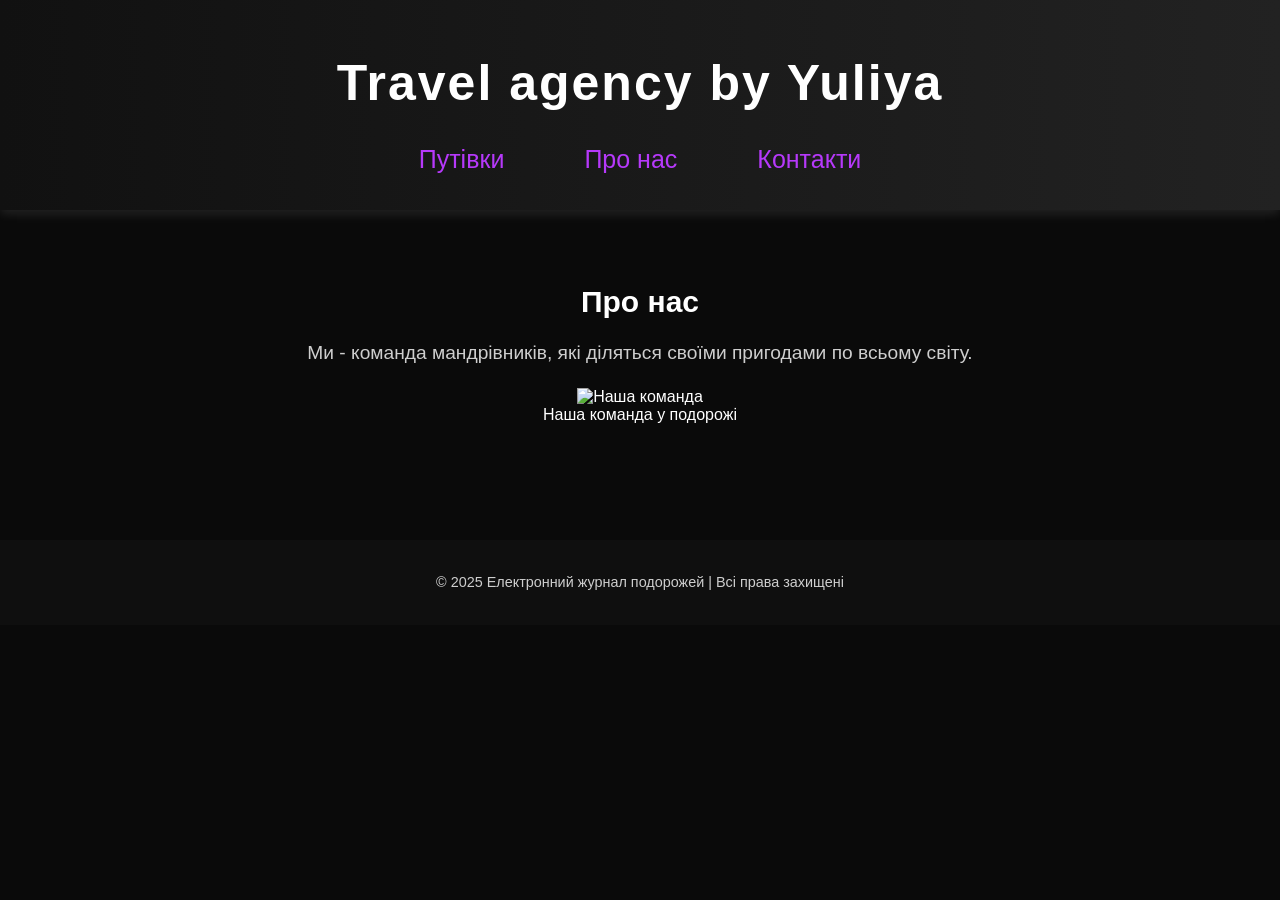
==== folder-page/about.html @ d14e8bfd "New commit 04.03" ====
<!DOCTYPE html>
<html lang="uk">
<head>
  <meta charset="UTF-8">
  <meta name="viewport" content="width=device-width, initial-scale=1.0">
  <title>Про нас - Електронний журнал подорожей</title>
  <link rel="stylesheet" href=css/style.css>
</head>
<body>
<header>
  <h1>Travel agency by Yuliya</h1>
  <nav>
    <ul>
      <li><a href="index.html">Путівки</a></li>
      <li><a href="about.html">Про нас</a></li>
      <li><a href="contact.html">Контакти</a></li>
    </ul>
  </nav>
</header>

<main>
  <section>
    <h2>Про нас</h2>
    <p>Ми - команда мандрівників, які діляться своїми пригодами по всьому світу.</p>
    <figure>
      <img src="pictures/team.jpg" alt="Наша команда">
      <figcaption>Наша команда у подорожі</figcaption>
    </figure>
  </section>
</main>

<footer>
  <p>&copy; 2025 Електронний журнал подорожей | Всі права захищені</p>
</footer>
</body>
</html>
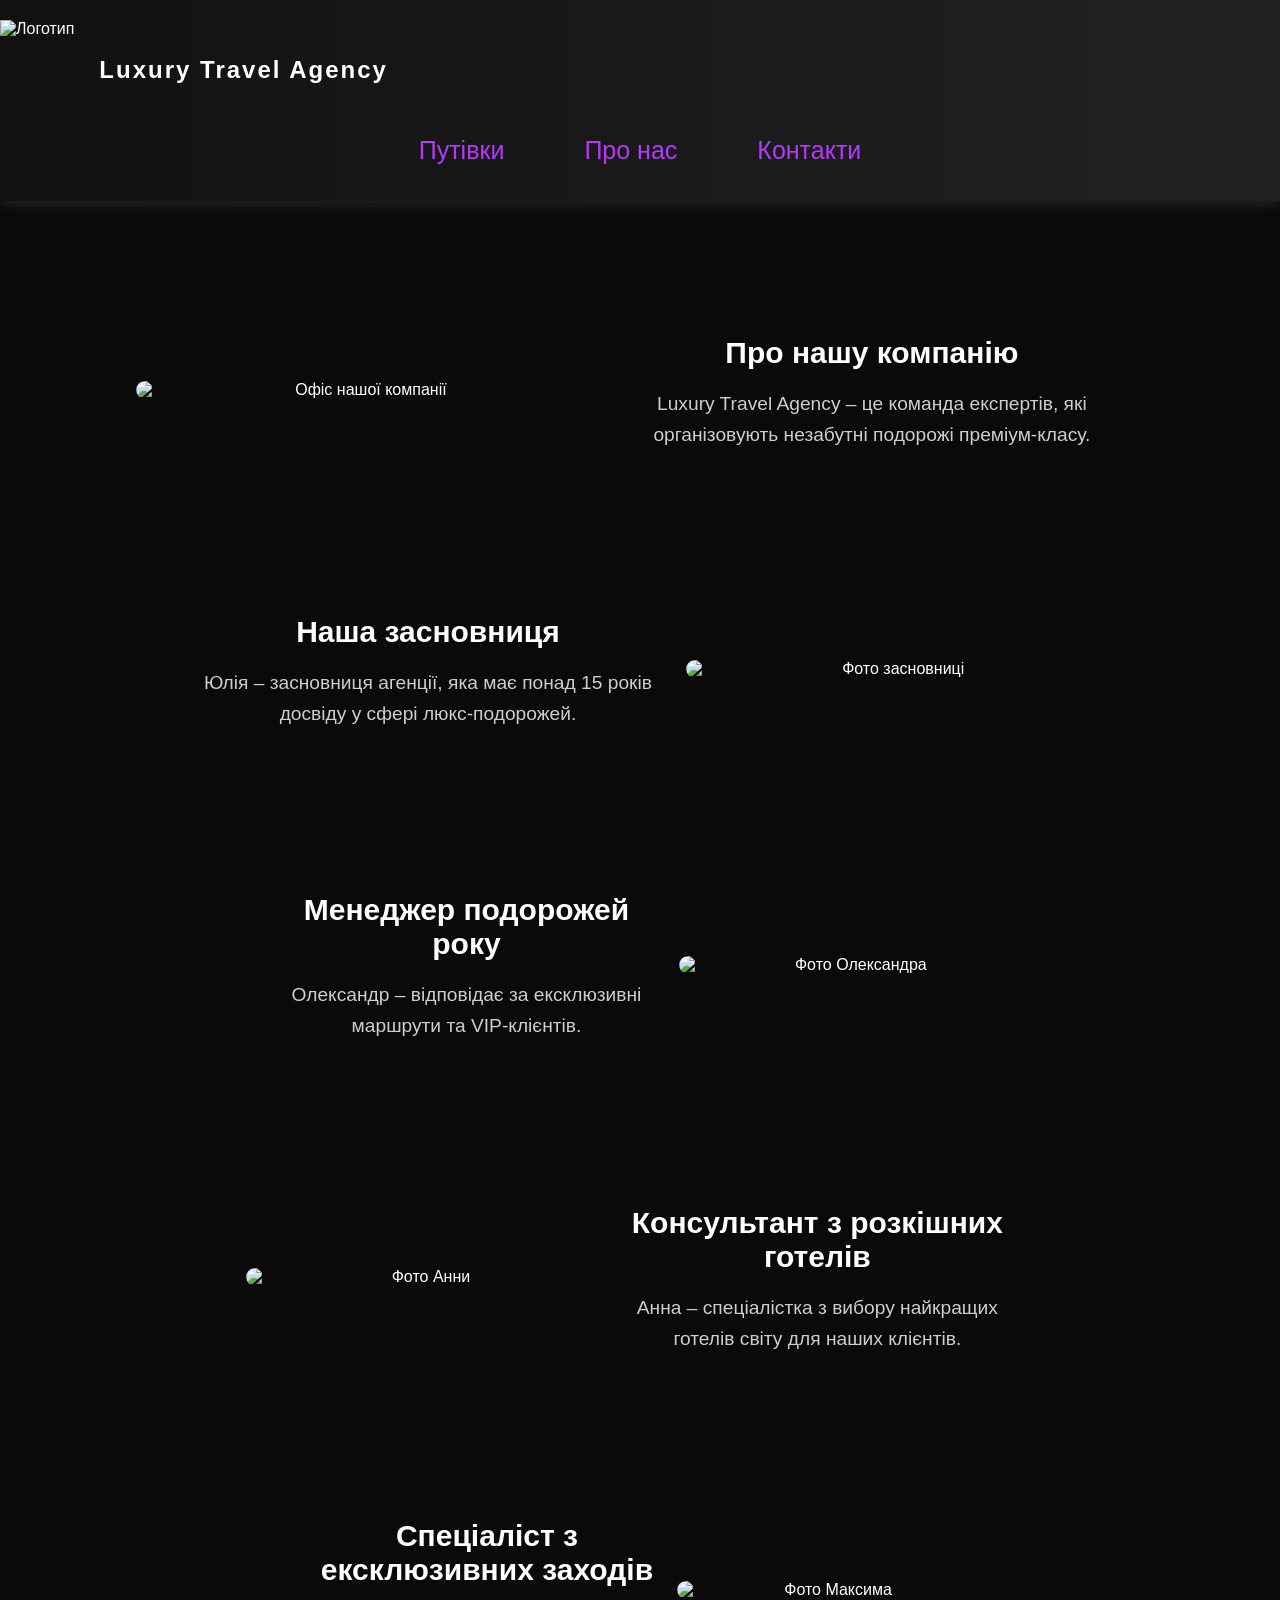
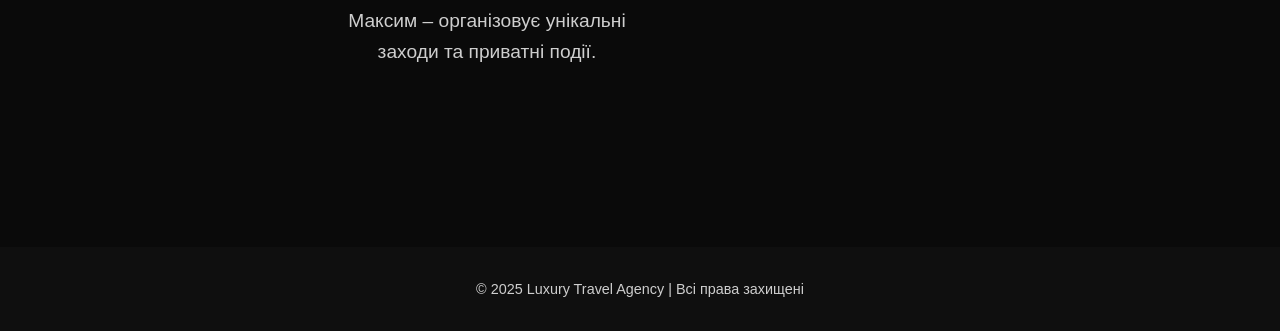
==== commit d9e92790: "New commit after lesson 04.03" ====
--- a/folder-page/about.html
+++ b/folder-page/about.html
@@ -3,12 +3,34 @@
 <head>
   <meta charset="UTF-8">
   <meta name="viewport" content="width=device-width, initial-scale=1.0">
-  <title>Про нас - Електронний журнал подорожей</title>
-  <link rel="stylesheet" href=css/style.css>
+  <title>Про нас - Luxury Travel Agency</title>
+  <link rel="stylesheet" href="css/style.css">
+  <style>
+    .section {
+      display: flex;
+      align-items: center;
+      justify-content: space-between;
+      margin: 40px 0;
+    }
+    .section img {
+      width: 45%;
+      border-radius: 10px;
+    }
+    .section .text {
+      width: 50%;
+      padding: 20px;
+    }
+    .reverse {
+      flex-direction: row-reverse;
+    }
+  </style>
 </head>
 <body>
 <header>
-  <h1>Travel agency by Yuliya</h1>
+  <div class="header-container">
+    <img src="pictures/logo.png" alt="Логотип">
+    <h1>Luxury Travel Agency</h1>
+  </div>
   <nav>
     <ul>
       <li><a href="index.html">Путівки</a></li>
@@ -19,18 +41,50 @@
 </header>
 
 <main>
-  <section>
-    <h2>Про нас</h2>
-    <p>Ми - команда мандрівників, які діляться своїми пригодами по всьому світу.</p>
-    <figure>
-      <img src="pictures/team.jpg" alt="Наша команда">
-      <figcaption>Наша команда у подорожі</figcaption>
-    </figure>
+  <section class="section">
+
+    </div>
+    <img src="pictures/team.png" alt="Офіс нашої компанії">
+    <div class="text">
+      <h2>Про нашу компанію</h2>
+      <p>Luxury Travel Agency – це команда експертів, які організовують незабутні подорожі преміум-класу.</p>
+  </section>
+
+  <section class="section reverse">
+    <img src="pictures/women.png" alt="Фото засновниці">
+    <div class="text">
+      <h2>Наша засновниця</h2>
+      <p>Юлія – засновниця агенції, яка має понад 15 років досвіду у сфері люкс-подорожей.</p>
+    </div>
+  </section>
+
+  <section class="section">
+    <div class="text">
+      <h2>Менеджер подорожей року</h2>
+      <p>Олександр – відповідає за ексклюзивні маршрути та VIP-клієнтів.</p>
+    </div>
+    <img src="pictures/employee1.jpg" alt="Фото Олександра">
+  </section>
+
+  <section class="section reverse">
+    <div class="text">
+      <h2>Консультант з розкішних готелів</h2>
+      <p>Анна – спеціалістка з вибору найкращих готелів світу для наших клієнтів.</p>
+    </div>
+    <img src="pictures/anna.webp" alt="Фото Анни">
+  </section>
+
+  <section class="section">
+    <div class="text">
+      <h2>Спеціаліст з ексклюзивних заходів</h2>
+      <p>Максим – організовує унікальні заходи та приватні події.</p>
+    </div>
+    <img src="pictures/employee3.jpg" alt="Фото Максима">
   </section>
 </main>
 
 <footer>
-  <p>&copy; 2025 Електронний журнал подорожей | Всі права захищені</p>
+  <p>&copy; 2025 Luxury Travel Agency | Всі права захищені</p>
 </footer>
 </body>
 </html>
--- a/folder-page/css/style.css
+++ b/folder-page/css/style.css
@@ -0,0 +1,138 @@
+body {
+  font-family: 'Arial', sans-serif;
+  font-style: unset;
+  margin: 0;
+  padding: 0;
+  background-color: #0a0a0a;
+  color: #fff;
+}
+.header-container {
+  display: flex;
+  align-items: center;
+  gap: 25px;
+}
+
+.header-container img {
+  height: 100px;
+}
+
+.header-container h1 {
+  margin: 0;
+  font-size: 24px;
+}
+
+
+header {
+  background: linear-gradient(90deg, #111, #222);
+  padding: 20px 0;
+  text-align: center;
+  box-shadow: 0 4px 10px rgba(255, 255, 255, 0.1);
+}
+
+header h1 {
+  font-size: 50px;
+  text-transform: unset;
+  letter-spacing: 2px;
+}
+
+/* Навігація */
+nav ul {
+  list-style: none;
+  padding: 0;
+  display: flex;
+  justify-content: center;
+  gap: 50px;
+}
+
+nav ul li {
+  display: inline;
+}
+
+nav ul li a {
+  text-decoration: none;
+  color: #B639FAFF;
+  font-family: 'Impact', sans-serif;
+  font-size: 25px;
+  padding: 10px 15px;
+  transition: all 0.3s;
+}
+
+nav ul li a:hover {
+  background: #B639FAFF;
+  color: #000;
+  border-radius: 5px;
+}
+
+/* Головний блок */
+main {
+  display: flex;
+  flex-direction: column;
+  align-items: center;
+  padding: 50px 20px;
+  text-align: center;
+}
+
+main h2 {
+  font-size: 30px;
+  color: #ffffff;
+  margin-bottom: 10px;
+}
+
+main p {
+  font-size: 1.2em;
+  max-width: 800px;
+  line-height: 1.6;
+  opacity: 0.8;
+}
+
+/* Секція турів */
+.tours {
+  display: flex;
+  flex-wrap: wrap;
+  justify-content: center;
+  gap: 20px;
+}
+
+.tour-card {
+  width: calc(50% - 20px); /* Дві картки в ряд */
+  background: #222;
+  padding: 15px;
+  border-radius: 10px;
+  text-align: left;
+  box-shadow: 0 4px 10px rgba(255, 255, 255, 0.2);
+}
+
+.tour-card img {
+  width: 100%;
+  border-radius: 10px;
+  cursor: pointer;
+  transition: transform 0.3s;
+}
+
+.tour-card img:hover {
+  transform: scale(1.05);
+}
+
+.tour-info {
+  padding: 10px 0;
+}
+
+.tour-info h3 {
+  margin: 10px 0;
+  font-size: 1.5em;
+}
+
+.tour-info p {
+  font-size: 1em;
+  opacity: 0.8;
+}
+
+/* Футер */
+footer {
+  background: #111;
+  text-align: center;
+  padding: 20px;
+  margin-top: 50px;
+  font-size: 0.9em;
+  opacity: 0.8;
+}
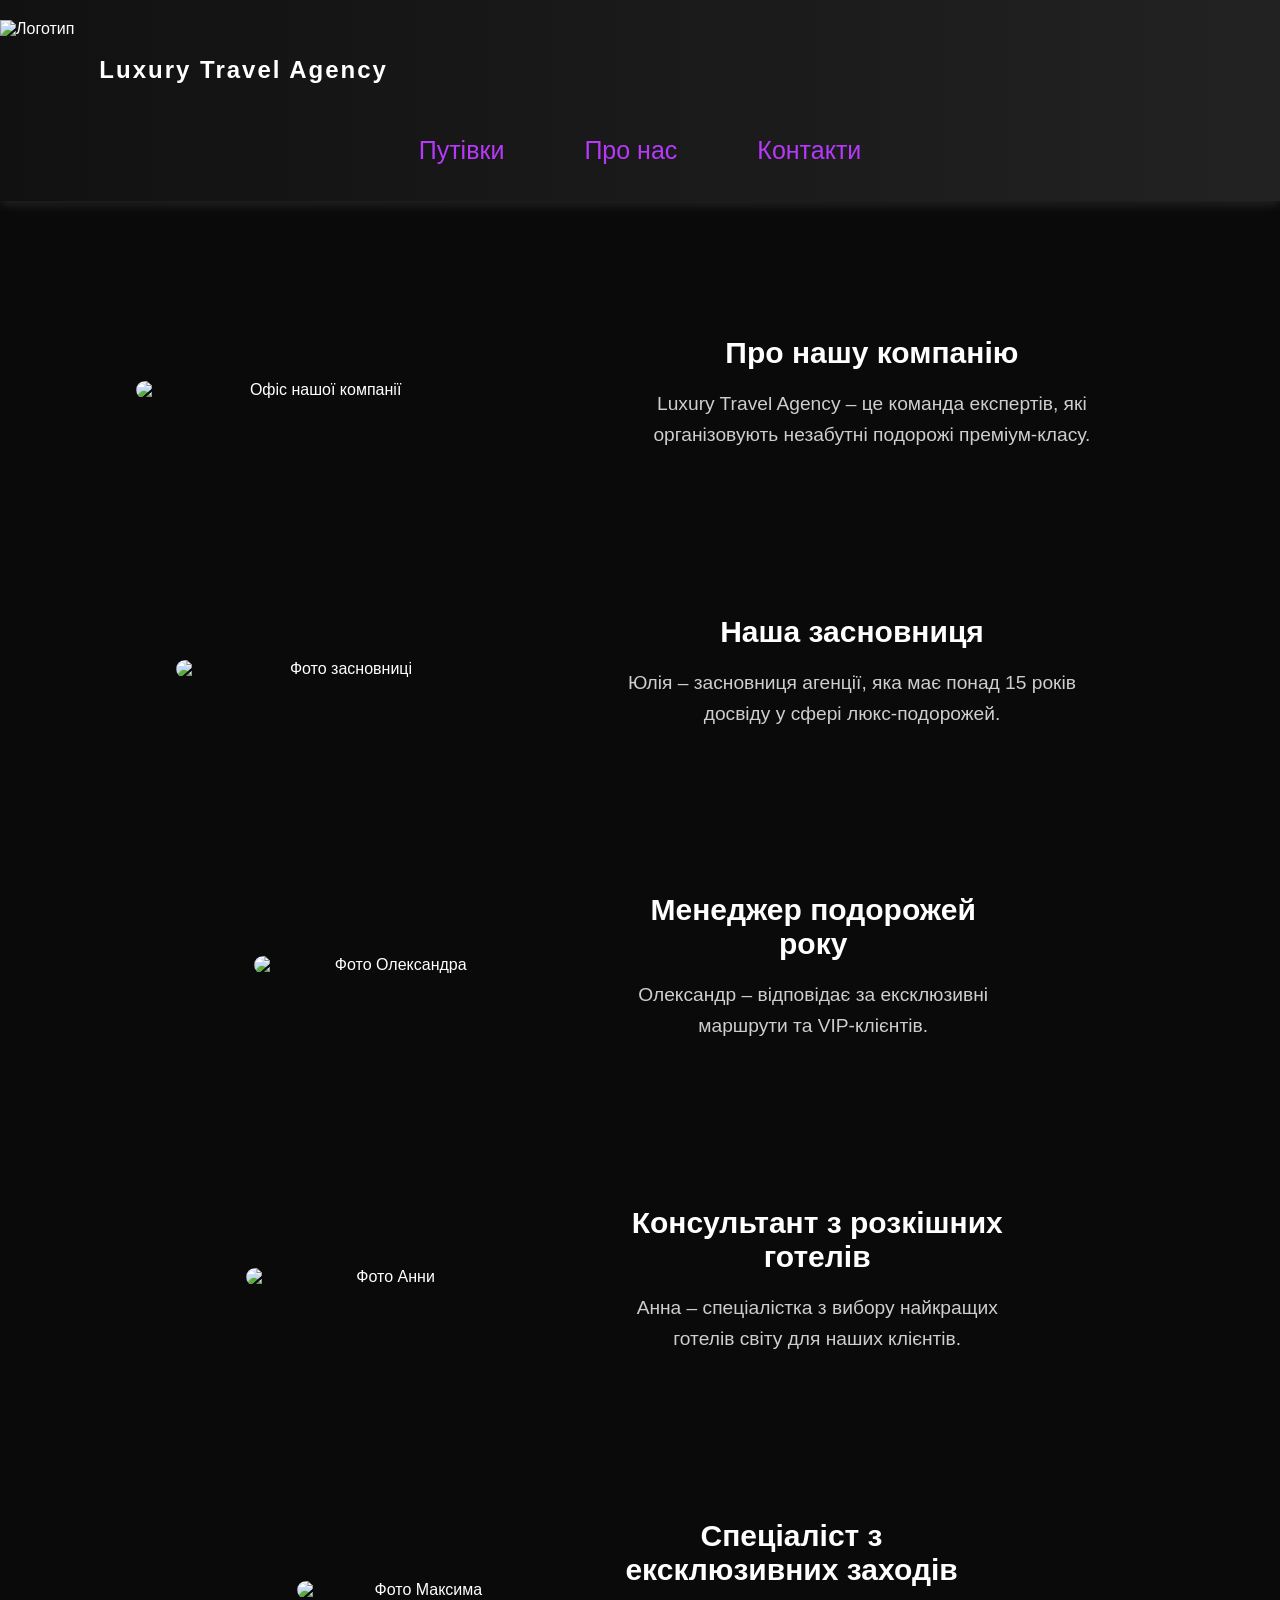
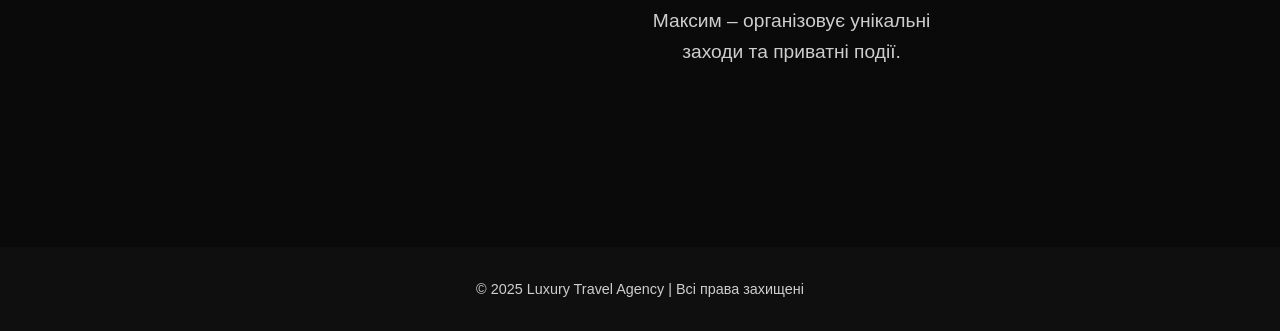
==== commit afaf10a2: "New commit after lesson 05.03" ====
--- a/folder-page/about.html
+++ b/folder-page/about.html
@@ -5,25 +5,7 @@
   <meta name="viewport" content="width=device-width, initial-scale=1.0">
   <title>Про нас - Luxury Travel Agency</title>
   <link rel="stylesheet" href="css/style.css">
-  <style>
-    .section {
-      display: flex;
-      align-items: center;
-      justify-content: space-between;
-      margin: 40px 0;
-    }
-    .section img {
-      width: 45%;
-      border-radius: 10px;
-    }
-    .section .text {
-      width: 50%;
-      padding: 20px;
-    }
-    .reverse {
-      flex-direction: row-reverse;
-    }
-  </style>
+
 </head>
 <body>
 <header>
@@ -42,28 +24,29 @@
 
 <main>
   <section class="section">
-
-    </div>
     <img src="pictures/team.png" alt="Офіс нашої компанії">
     <div class="text">
       <h2>Про нашу компанію</h2>
       <p>Luxury Travel Agency – це команда експертів, які організовують незабутні подорожі преміум-класу.</p>
+    </div>
   </section>
 
   <section class="section reverse">
-    <img src="pictures/women.png" alt="Фото засновниці">
     <div class="text">
       <h2>Наша засновниця</h2>
       <p>Юлія – засновниця агенції, яка має понад 15 років досвіду у сфері люкс-подорожей.</p>
     </div>
+    <img src="pictures/women.png" alt="Фото засновниці">
   </section>
 
   <section class="section">
+    <img src="pictures/oleks.webp" alt="Фото Олександра">
     <div class="text">
+
       <h2>Менеджер подорожей року</h2>
       <p>Олександр – відповідає за ексклюзивні маршрути та VIP-клієнтів.</p>
     </div>
-    <img src="pictures/employee1.jpg" alt="Фото Олександра">
+
   </section>
 
   <section class="section reverse">
@@ -75,11 +58,12 @@
   </section>
 
   <section class="section">
+    <img src="pictures/max.webp" alt="Фото Максима">
     <div class="text">
       <h2>Спеціаліст з ексклюзивних заходів</h2>
       <p>Максим – організовує унікальні заходи та приватні події.</p>
     </div>
-    <img src="pictures/employee3.jpg" alt="Фото Максима">
+
   </section>
 </main>
 
--- a/folder-page/css/style.css
+++ b/folder-page/css/style.css
@@ -136,3 +136,21 @@
   font-size: 0.9em;
   opacity: 0.8;
 }
+
+.section {
+  display: flex;
+  align-items: center;
+  justify-content: space-between;
+  margin: 40px 0;
+}
+.section img {
+  width: 36%;
+  border-radius: 10px;
+}
+.section .text {
+  width: 50%;
+  padding: 20px;
+}
+.reverse {
+  flex-direction: row-reverse;
+}
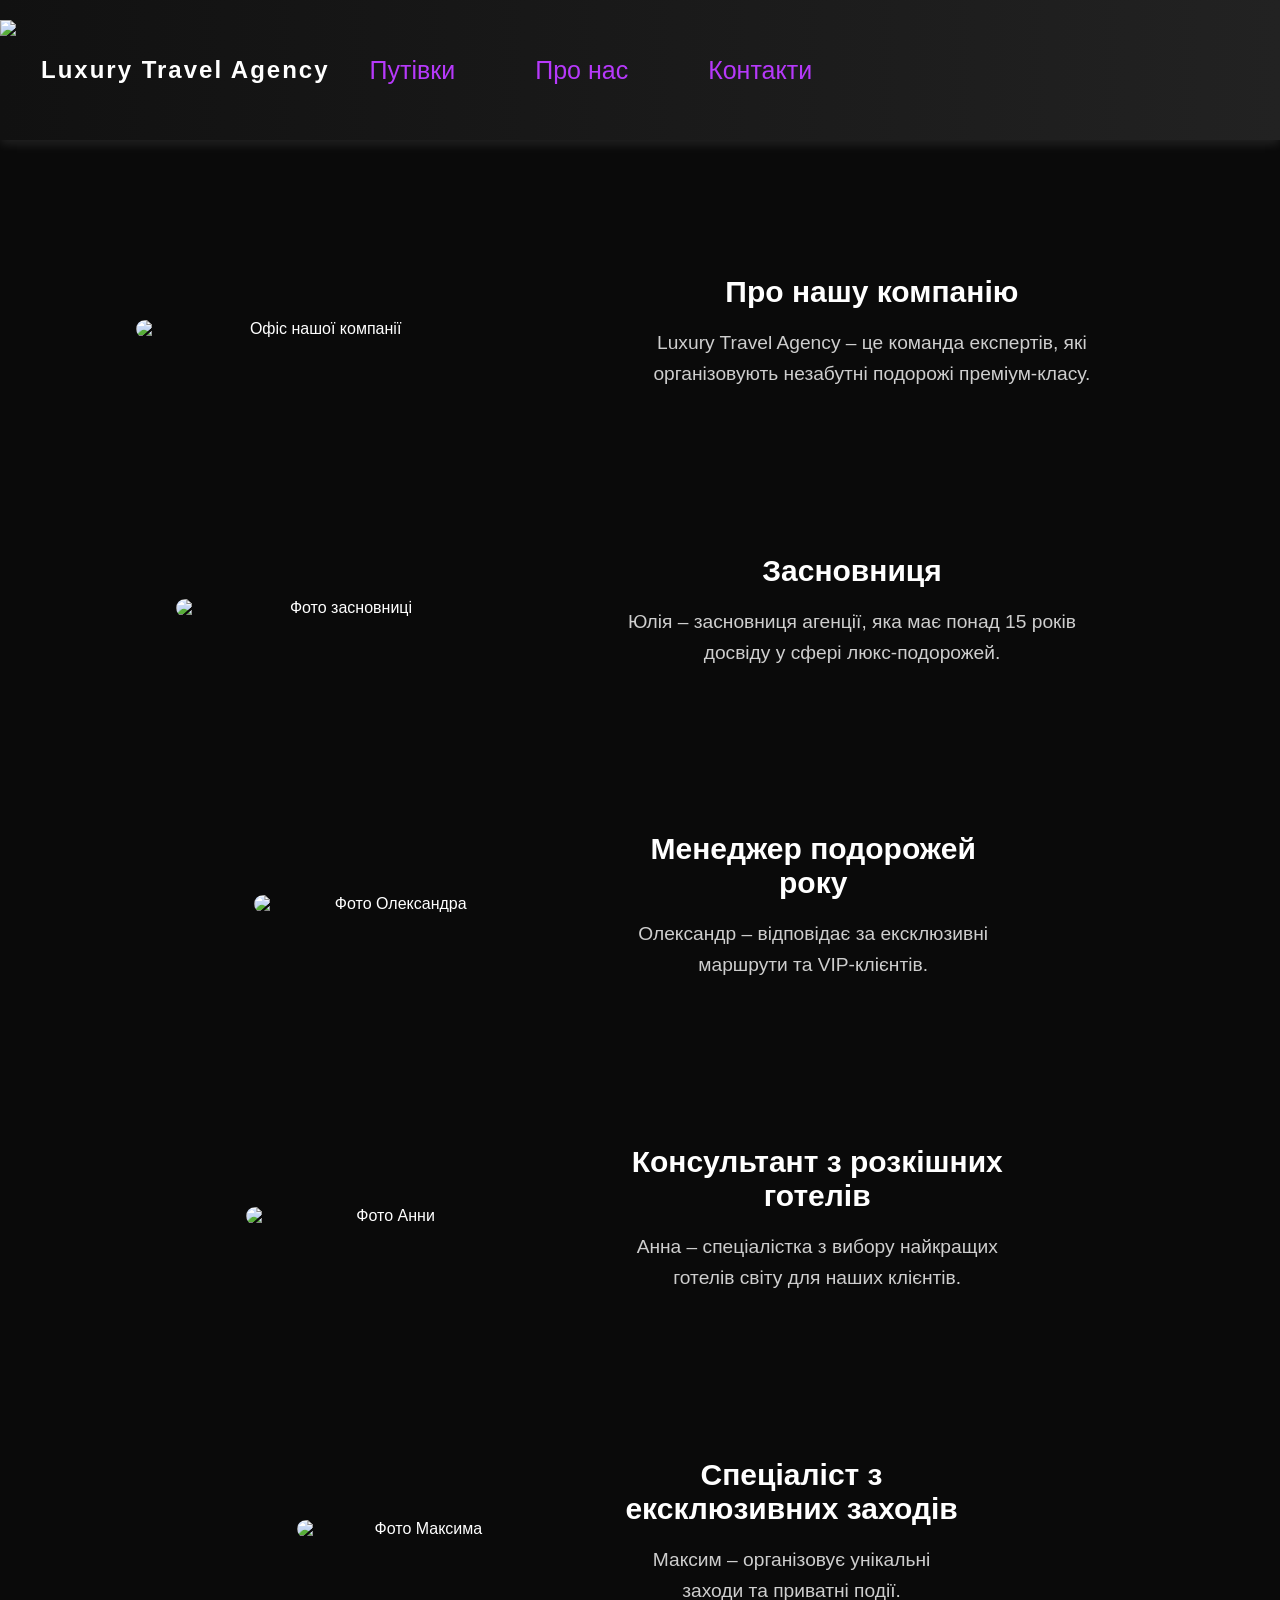
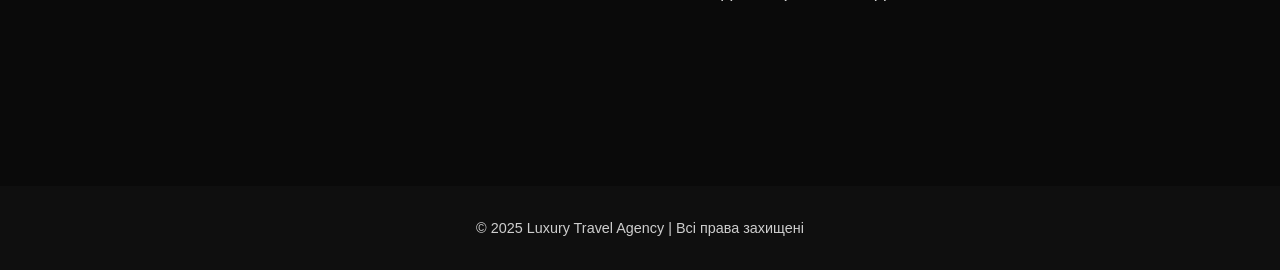
==== commit 65fe3658: "New commit after lesson 05.03" ====
--- a/folder-page/about.html
+++ b/folder-page/about.html
@@ -10,16 +10,16 @@
 <body>
 <header>
   <div class="header-container">
-    <img src="pictures/logo.png" alt="Логотип">
+    <img src="pictures/logo.png" alt=" ">
     <h1>Luxury Travel Agency</h1>
+    <nav>
+      <ul>
+        <li><a href="index.html">Путівки</a></li>
+        <li><a href="about.html">Про нас</a></li>
+        <li><a href="contact.html">Контакти</a></li>
+      </ul>
+    </nav>
   </div>
-  <nav>
-    <ul>
-      <li><a href="index.html">Путівки</a></li>
-      <li><a href="about.html">Про нас</a></li>
-      <li><a href="contact.html">Контакти</a></li>
-    </ul>
-  </nav>
 </header>
 
 <main>
@@ -33,7 +33,7 @@
 
   <section class="section reverse">
     <div class="text">
-      <h2>Наша засновниця</h2>
+      <h2>Засновниця</h2>
       <p>Юлія – засновниця агенції, яка має понад 15 років досвіду у сфері люкс-подорожей.</p>
     </div>
     <img src="pictures/women.png" alt="Фото засновниці">
--- a/folder-page/css/style.css
+++ b/folder-page/css/style.css
@@ -127,6 +127,12 @@
   opacity: 0.8;
 }
 
+@media (max-width: 768px) {
+  .tour-card {
+    width: 100%; /* Одна картка на ряд при малих екранах */
+  }
+}
+
 /* Футер */
 footer {
   background: #111;
@@ -154,3 +160,70 @@
 .reverse {
   flex-direction: row-reverse;
 }
+
+.contact-info, .contact-form {
+  max-width: 600px;
+  margin: 40px auto;
+  padding: 20px;
+  background: #222;
+  box-shadow: 0 4px 8px rgba(255, 255, 255, 0.2);
+  border-radius: 8px;
+}
+
+h2 {
+  text-align: center;
+  color: #B639FAFF;
+}
+
+.contact-info p {
+  font-size: 18px;
+  text-align: center;
+}
+
+.contact-info a {
+  color: #B639FAFF;
+  text-decoration: none;
+  font-weight: bold;
+}
+
+form {
+  display: flex;
+  flex-direction: column;
+  padding: 0 20px;
+}
+
+label {
+  margin-top: 10px;
+  font-weight: bold;
+}
+
+input, textarea {
+  width: calc(100% - 40px);
+  padding: 10px;
+  margin-top: 5px;
+  border: 1px solid #555;
+  background: #111;
+  color: white;
+  border-radius: 5px;
+  font-size: 16px;
+  margin-left: 20px;
+}
+
+button {
+  margin-top: 15px;
+  padding: 10px;
+  background: #B639FAFF;
+  color: black;
+  font-size: 18px;
+  border: none;
+  cursor: pointer;
+  border-radius: 5px;
+  transition: 0.3s;
+  margin-left: 20px;
+  width: calc(100% - 40px);
+}
+
+button:hover {
+  background: #8a29c2;
+  color: white;
+}
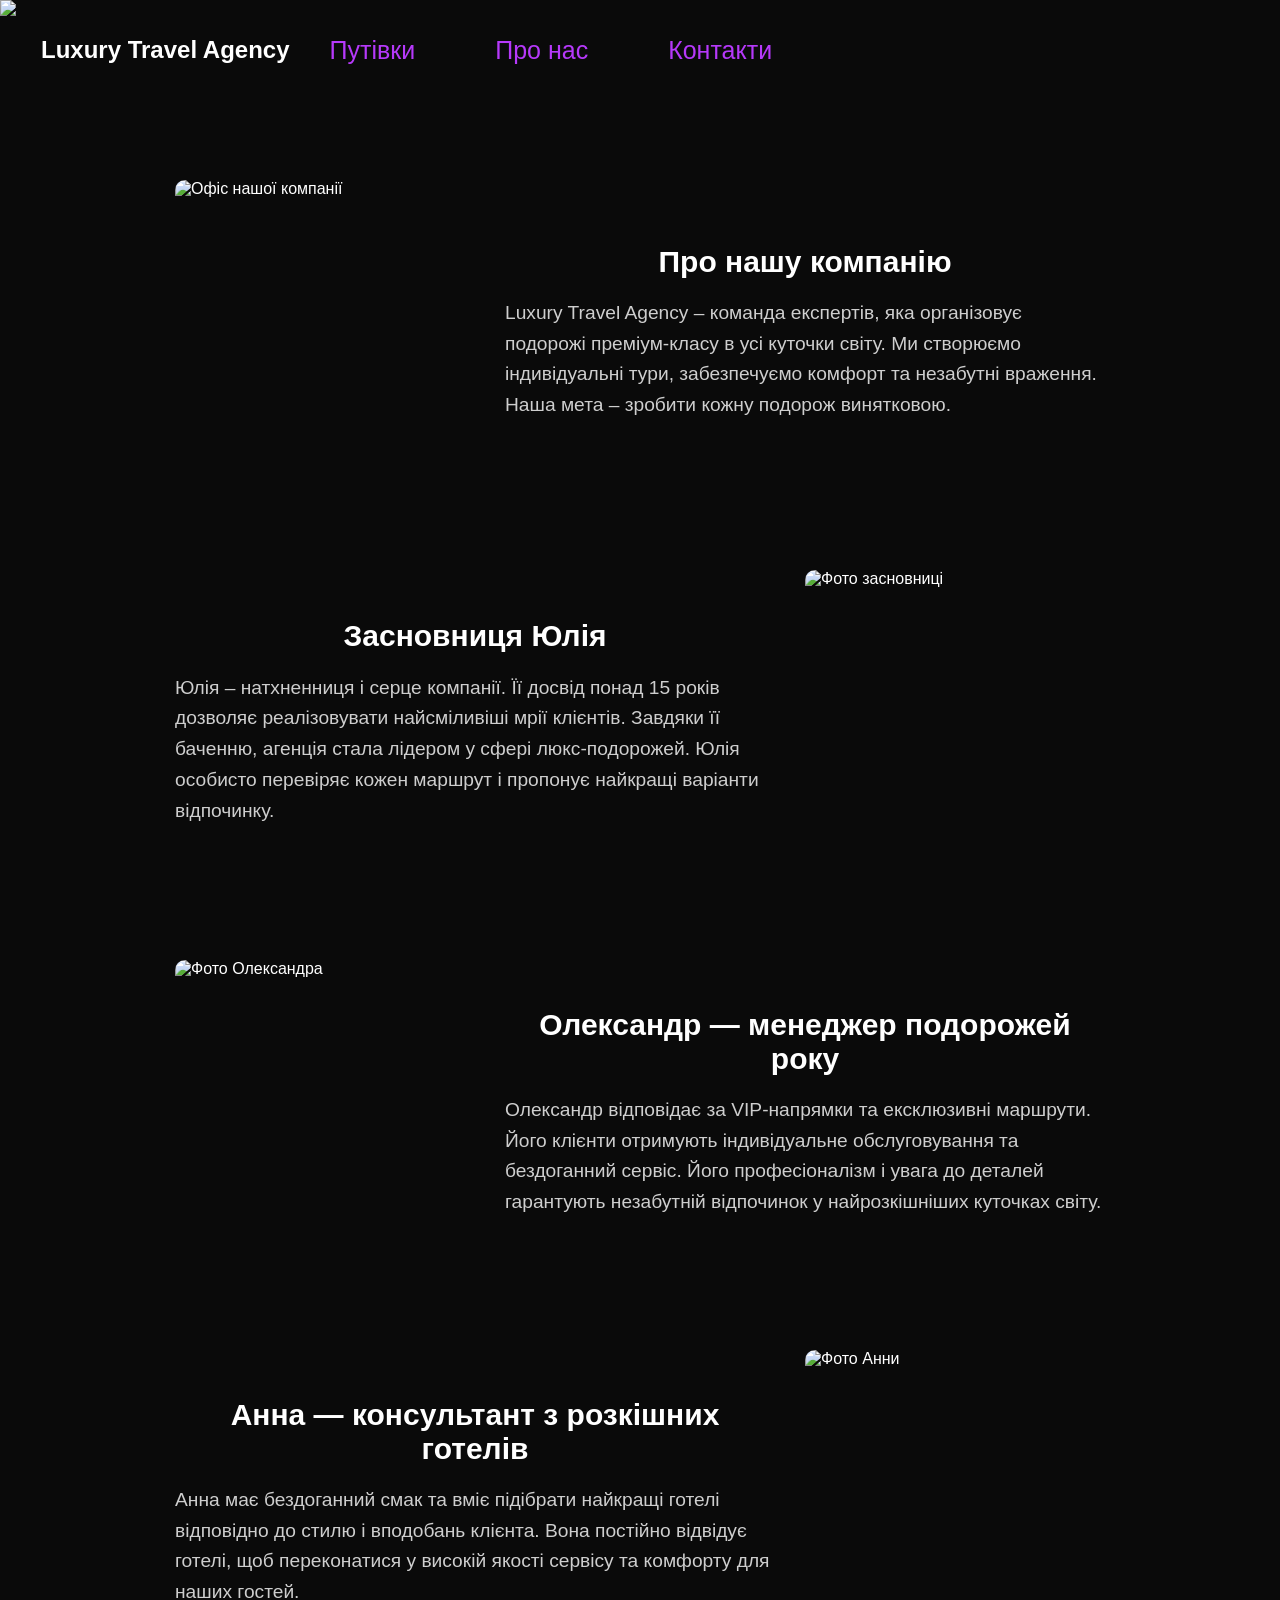
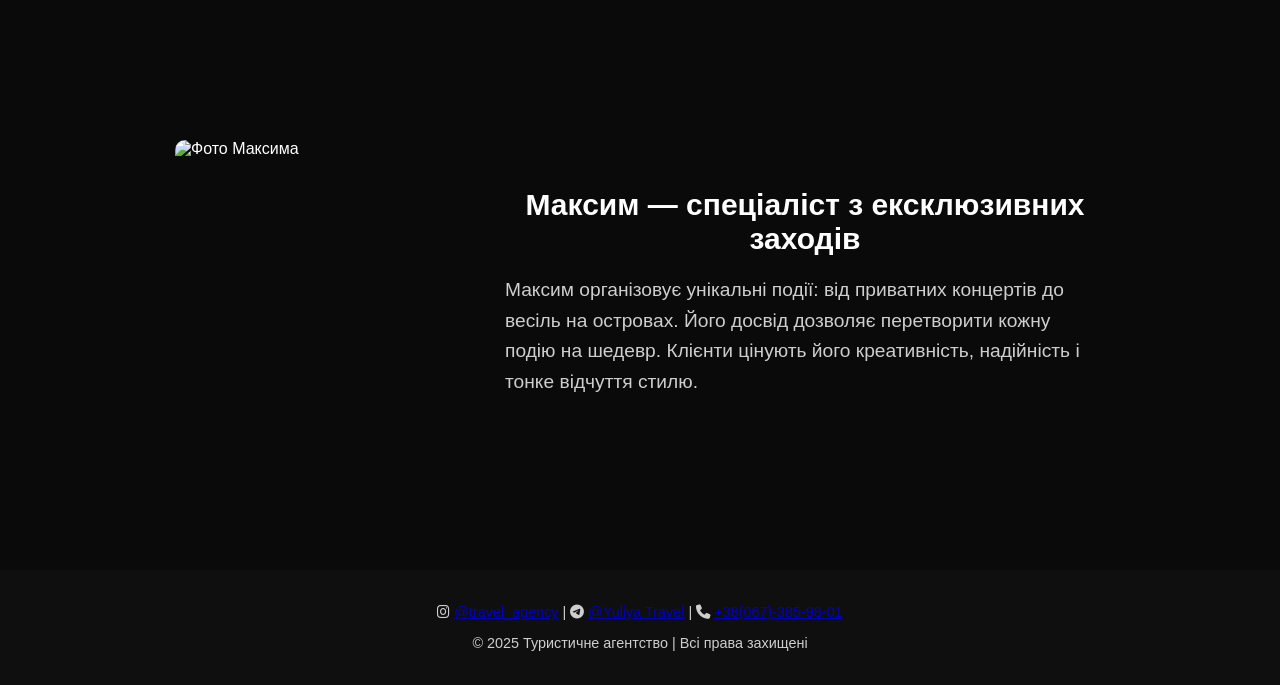
==== commit 9d8e815a: "Ready lr" ====
--- a/folder-page/about.html
+++ b/folder-page/about.html
@@ -1,6 +1,7 @@
 <!DOCTYPE html>
 <html lang="uk">
 <head>
+  <link rel="stylesheet" href="https://cdnjs.cloudflare.com/ajax/libs/font-awesome/6.4.2/css/all.min.css">
   <meta charset="UTF-8">
   <meta name="viewport" content="width=device-width, initial-scale=1.0">
   <title>Про нас - Luxury Travel Agency</title>
@@ -27,48 +28,55 @@
     <img src="pictures/team.png" alt="Офіс нашої компанії">
     <div class="text">
       <h2>Про нашу компанію</h2>
-      <p>Luxury Travel Agency – це команда експертів, які організовують незабутні подорожі преміум-класу.</p>
+      <p>Luxury Travel Agency – команда експертів, яка організовує подорожі преміум-класу в усі куточки світу. Ми створюємо індивідуальні тури, забезпечуємо комфорт та незабутні враження. Наша мета – зробити кожну подорож винятковою.</p>
     </div>
   </section>
 
   <section class="section reverse">
+    <img src="pictures/women.png" alt="Фото засновниці">
     <div class="text">
-      <h2>Засновниця</h2>
-      <p>Юлія – засновниця агенції, яка має понад 15 років досвіду у сфері люкс-подорожей.</p>
+      <h2>Засновниця Юлія</h2>
+      <p>Юлія – натхненниця і серце компанії. Її досвід понад 15 років дозволяє реалізовувати найсміливіші мрії клієнтів. Завдяки її баченню, агенція стала лідером у сфері люкс-подорожей. Юлія особисто перевіряє кожен маршрут і пропонує найкращі варіанти відпочинку.</p>
     </div>
-    <img src="pictures/women.png" alt="Фото засновниці">
   </section>
 
   <section class="section">
     <img src="pictures/oleks.webp" alt="Фото Олександра">
     <div class="text">
-
-      <h2>Менеджер подорожей року</h2>
-      <p>Олександр – відповідає за ексклюзивні маршрути та VIP-клієнтів.</p>
+      <h2>Олександр — менеджер подорожей року</h2>
+      <p>Олександр відповідає за VIP-напрямки та ексклюзивні маршрути. Його клієнти отримують індивідуальне обслуговування та бездоганний сервіс. Його професіоналізм і увага до деталей гарантують незабутній відпочинок у найрозкішніших куточках світу.</p>
     </div>
-
   </section>
 
   <section class="section reverse">
+    <img src="pictures/anna.webp" alt="Фото Анни">
     <div class="text">
-      <h2>Консультант з розкішних готелів</h2>
-      <p>Анна – спеціалістка з вибору найкращих готелів світу для наших клієнтів.</p>
+      <h2>Анна — консультант з розкішних готелів</h2>
+      <p>Анна має бездоганний смак та вміє підібрати найкращі готелі відповідно до стилю і вподобань клієнта. Вона постійно відвідує готелі, щоб переконатися у високій якості сервісу та комфорту для наших гостей.</p>
     </div>
-    <img src="pictures/anna.webp" alt="Фото Анни">
   </section>
 
   <section class="section">
     <img src="pictures/max.webp" alt="Фото Максима">
     <div class="text">
-      <h2>Спеціаліст з ексклюзивних заходів</h2>
-      <p>Максим – організовує унікальні заходи та приватні події.</p>
+      <h2>Максим — спеціаліст з ексклюзивних заходів</h2>
+      <p>Максим організовує унікальні події: від приватних концертів до весіль на островах. Його досвід дозволяє перетворити кожну подію на шедевр. Клієнти цінують його креативність, надійність і тонке відчуття стилю.</p>
     </div>
-
   </section>
 </main>
 
 <footer>
-  <p>&copy; 2025 Luxury Travel Agency | Всі права захищені</p>
+  <p>
+    <i class="fab fa-instagram"></i>
+    <a href="https://www.instagram.com/whosyuliia" target="_blank">@travel_agency</a> |
+
+    <i class="fab fa-telegram"></i>
+    <a href="https://t.me/llumjw" target="_blank">@Yuliya Travel</a> |
+
+    <i class="fas fa-phone"></i>
+    <a href="tel:+380673859801">+38(067)-385-98-01</a>
+  </p>
+  <p>&copy; 2025 Туристичне агентство | Всі права захищені</p>
 </footer>
 </body>
 </html>
--- a/folder-page/css/style.css
+++ b/folder-page/css/style.css
@@ -6,6 +6,7 @@
   background-color: #0a0a0a;
   color: #fff;
 }
+
 .header-container {
   display: flex;
   align-items: center;
@@ -21,21 +22,6 @@
   font-size: 24px;
 }
 
-
-header {
-  background: linear-gradient(90deg, #111, #222);
-  padding: 20px 0;
-  text-align: center;
-  box-shadow: 0 4px 10px rgba(255, 255, 255, 0.1);
-}
-
-header h1 {
-  font-size: 50px;
-  text-transform: unset;
-  letter-spacing: 2px;
-}
-
-/* Навігація */
 nav ul {
   list-style: none;
   padding: 0;
@@ -63,13 +49,14 @@
   border-radius: 5px;
 }
 
-/* Головний блок */
 main {
   display: flex;
   flex-direction: column;
   align-items: center;
+  justify-content: center;
+  gap: 30px;
   padding: 50px 20px;
-  text-align: center;
+  text-align: left;
 }
 
 main h2 {
@@ -85,26 +72,33 @@
   opacity: 0.8;
 }
 
-/* Секція турів */
+.tour-grid {
+  display: grid;
+  grid-template-columns: repeat(auto-fit, minmax(300px, 1fr));
+  gap: 20px;
+  padding: 20px;
+}
+
 .tours {
-  display: flex;
-  flex-wrap: wrap;
+  display: grid;
+  grid-template-columns: repeat(2, 1fr);
+  padding: 10px;
+  gap: 20px;
   justify-content: center;
-  gap: 20px;
 }
 
 .tour-card {
-  width: calc(50% - 20px); /* Дві картки в ряд */
-  background: #222;
-  padding: 15px;
-  border-radius: 10px;
-  text-align: left;
-  box-shadow: 0 4px 10px rgba(255, 255, 255, 0.2);
+  position: relative;
+  overflow: hidden;
+  border-radius: 16px;
+  box-shadow: 0 4px 12px rgba(0, 0, 0, 0.5);
 }
 
 .tour-card img {
   width: 100%;
-  border-radius: 10px;
+  height: 280px;
+  object-fit: cover;
+  border-radius: 10px 10px 0 0;
   cursor: pointer;
   transition: transform 0.3s;
 }
@@ -114,50 +108,50 @@
 }
 
 .tour-info {
-  padding: 10px 0;
+  font-size: 0.9em;
+  text-align: left;
+  padding: 20px;
+  max-width: 600px;
+  margin: auto;
+  background: #222;
+  border-radius: 10px;
+  box-shadow: 0 4px 8px rgba(255, 255, 255, 0.2);
 }
 
 .tour-info h3 {
-  margin: 10px 0;
   font-size: 1.5em;
+  margin: 0 0 10px;
+  color: #fff;
 }
 
 .tour-info p {
   font-size: 1em;
-  opacity: 0.8;
-}
-
-@media (max-width: 768px) {
-  .tour-card {
-    width: 100%; /* Одна картка на ряд при малих екранах */
-  }
-}
-
-/* Футер */
-footer {
-  background: #111;
-  text-align: center;
-  padding: 20px;
-  margin-top: 50px;
-  font-size: 0.9em;
-  opacity: 0.8;
+  color: #ccc;
+  margin: 0;
 }
 
 .section {
   display: flex;
   align-items: center;
   justify-content: space-between;
-  margin: 40px 0;
-}
+  padding: 30px 20px;
+  gap: 30px;
+  flex-wrap: wrap;
+}
+
 .section img {
-  width: 36%;
+  width: 300px;
+  height: 300px;
+  object-fit: cover;
   border-radius: 10px;
 }
+
 .section .text {
-  width: 50%;
-  padding: 20px;
-}
-.reverse {
+  flex: 1;
+  max-width: 600px;
+}
+
+.section.reverse {
   flex-direction: row-reverse;
 }
 
@@ -213,6 +207,7 @@
   margin-top: 15px;
   padding: 10px;
   background: #B639FAFF;
+  font-family: 'Impact', sans-serif;
   color: black;
   font-size: 18px;
   border: none;
@@ -227,3 +222,202 @@
   background: #8a29c2;
   color: white;
 }
+
+.photo-gallery {
+  display: flex;
+  justify-content: center;
+  gap: 10px;
+  margin-top: 15px;
+}
+
+.photo-gallery img {
+  width: 200px;
+  height: 140px;
+  object-fit: cover;
+  border-radius: 10px;
+  cursor: pointer;
+  transition: transform 0.3s ease, box-shadow 0.3s ease;
+}
+
+.photo-gallery img:hover {
+  transform: scale(1.1);
+  box-shadow: 0 4px 10px rgba(255, 255, 255, 0.5);
+}
+
+.modal {
+  display: none;
+  position: fixed;
+  z-index: 1000;
+  left: 0;
+  top: 0;
+  width: 100%;
+  height: 100%;
+  background-color: rgba(0, 0, 0, 0.8);
+  justify-content: center;
+  align-items: center;
+}
+
+.modal-content {
+  max-width: 80%;
+  max-height: 80%;
+  border-radius: 10px;
+}
+
+.close {
+  position: absolute;
+  top: 15px;
+  right: 30px;
+  font-size: 30px;
+  color: white;
+  cursor: pointer;
+}
+
+.thumbnail {
+  width: 70%;
+  max-width: 800px;
+  height: auto;
+  display: block;
+  margin: 20px auto;
+  border-radius: 10px;
+  box-shadow: 0 4px 10px rgba(255, 255, 255, 0.3);
+}
+
+footer {
+  background: #111;
+  text-align: center;
+  padding: 20px;
+  margin-top: 50px;
+  font-size: 0.9em;
+  opacity: 0.8;
+}
+
+@media (max-width: 768px) {
+  .header-container {
+    flex-direction: column;
+    align-items: center;
+    justify-content: space-between;
+    gap: 10px;
+    flex-wrap: wrap;
+  }
+
+  .header-left {
+    display: flex;
+    flex-direction: row;
+    align-items: center;
+    justify-content: center;
+    gap: 10px;
+    width: 100%;
+  }
+
+  .header-left h1 {
+    font-size: 1.2em;
+    margin: 0;
+    white-space: nowrap;
+    line-height: 1;
+    display: flex;
+    align-items: center;
+  }
+
+  .header-container h1 {
+    text-align: left;
+    font-size: 1.2em;
+    margin-top: 10px;
+  }
+
+  nav {
+    width: 100%;
+  }
+
+  nav ul {
+    display: flex;
+    flex-direction: row;
+    justify-content: center;
+    gap: 15px;
+    padding: 0;
+    margin: 0;
+    list-style: none;
+    flex-wrap: wrap;
+  }
+
+  nav ul li {
+    margin: 0;
+    padding: 0;
+  }
+
+  nav ul li a {
+    font-size: 1.1em;
+    white-space: nowrap;
+  }
+
+  main {
+    padding: 20px 10px;
+    flex-direction: column;
+    text-align: center;
+  }
+
+  .tours {
+    grid-template-columns: 1fr;
+    padding: 10px;
+  }
+
+  .tour-grid {
+    grid-template-columns: 1fr;
+    padding: 10px;
+  }
+
+  .tour-info {
+    padding: 10px;
+  }
+
+  .tour-info h3 {
+    font-size: 1.2em;
+  }
+
+  .tour-info p {
+    font-size: 0.95em;
+  }
+
+  .section {
+    flex-direction: column;
+    text-align: center;
+  }
+
+  .section img {
+    width: 100%;
+    margin-bottom: 15px;
+  }
+
+  .section .text {
+    width: 100%;
+    padding: 0;
+  }
+
+  .contact-info, .contact-form {
+    width: 95%;
+    padding: 10px;
+  }
+
+  input, textarea, button {
+    width: 100%;
+    margin-left: 0;
+  }
+
+  form {
+    padding: 0;
+  }
+
+  .photo-gallery {
+    flex-direction: column;
+    align-items: center;
+  }
+
+  .photo-gallery img {
+    width: 100%;
+    height: auto;
+  }
+
+  footer {
+    padding: 15px 10px;
+    font-size: 0.85em;
+  }
+}
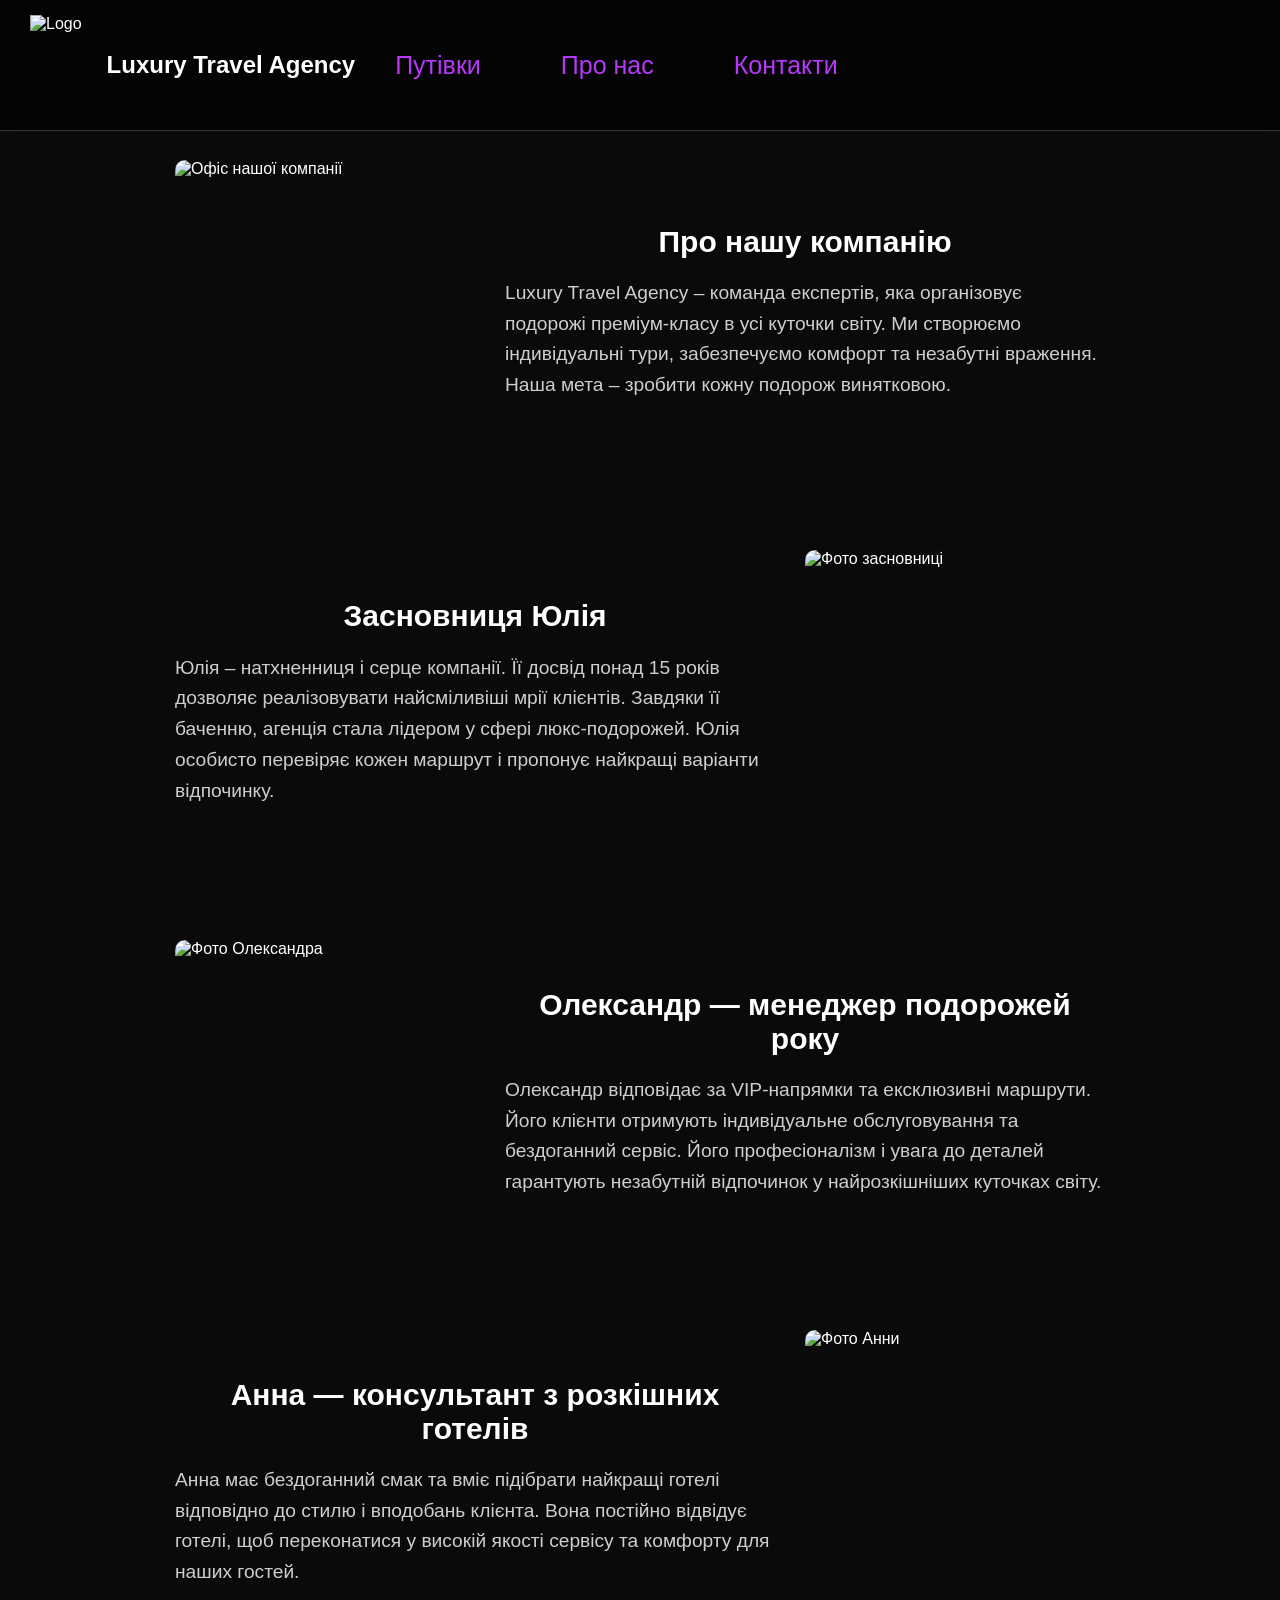
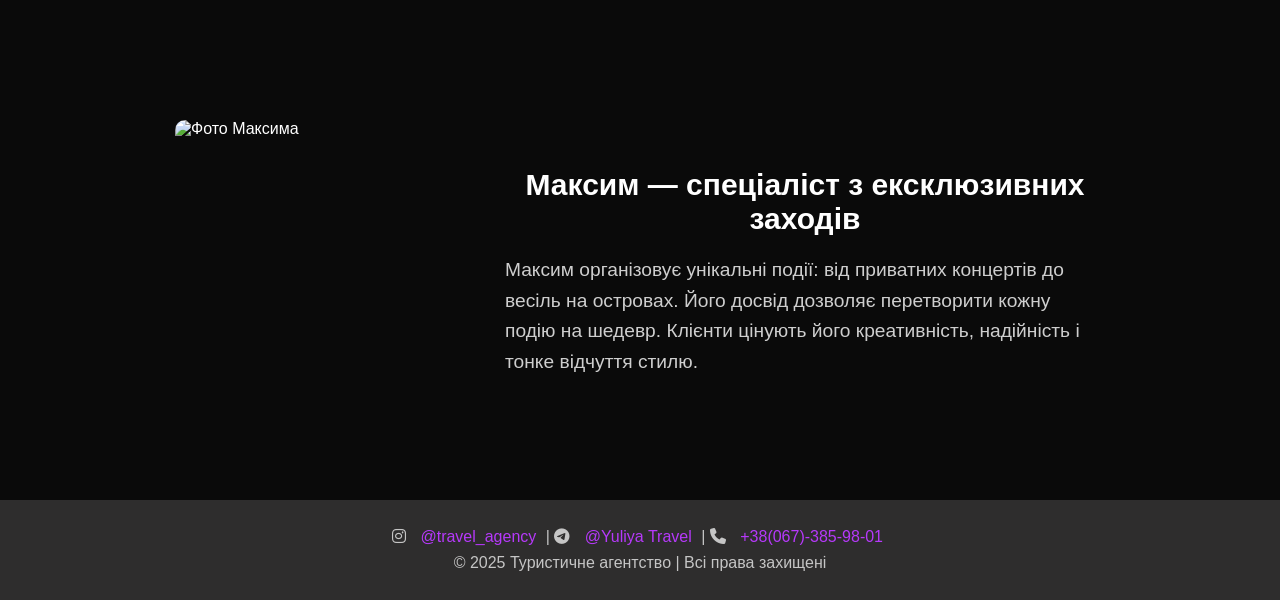
==== commit c4439c47: "ready project" ====
--- a/folder-page/about.html
+++ b/folder-page/about.html
@@ -8,11 +8,19 @@
   <link rel="stylesheet" href="css/style.css">
 
 </head>
+<script>
+  function toggleMenu() {
+    document.querySelector("nav ul").classList.toggle("active");
+  }
+</script>
 <body>
 <header>
   <div class="header-container">
-    <img src="pictures/logo.png" alt=" ">
+    <img src="pictures/logo.png" alt="Logo">
     <h1>Luxury Travel Agency</h1>
+
+    <button class="burger-menu" onclick="toggleMenu()">☰</button>
+
     <nav>
       <ul>
         <li><a href="index.html">Путівки</a></li>
--- a/folder-page/css/style.css
+++ b/folder-page/css/style.css
@@ -1,5 +1,5 @@
 body {
-  font-family: 'Arial', sans-serif;
+  font-family: 'Poppins', sans-serif;
   font-style: unset;
   margin: 0;
   padding: 0;
@@ -8,10 +8,21 @@
 }
 
 .header-container {
+  position: fixed;
+  top: 0;
+  left: 0;
+  width: 100%;
+  z-index: 999;
   display: flex;
   align-items: center;
   gap: 25px;
-}
+  background-color: rgba(0, 0, 0, 0.6);
+  backdrop-filter: blur(10px);
+  -webkit-backdrop-filter: blur(10px);
+  padding: 15px 30px;
+  border-bottom: 1px solid rgba(255, 255, 255, 0.2);
+}
+
 
 .header-container img {
   height: 100px;
@@ -20,6 +31,9 @@
 .header-container h1 {
   margin: 0;
   font-size: 24px;
+}
+.burger-menu {
+  display: none;
 }
 
 nav ul {
@@ -56,6 +70,7 @@
   justify-content: center;
   gap: 30px;
   padding: 50px 20px;
+  padding-top: 130px;
   text-align: left;
 }
 
@@ -158,6 +173,7 @@
 .contact-info, .contact-form {
   max-width: 600px;
   margin: 40px auto;
+  margin-top: 150px;
   padding: 20px;
   background: #222;
   box-shadow: 0 4px 8px rgba(255, 255, 255, 0.2);
@@ -272,6 +288,10 @@
   cursor: pointer;
 }
 
+textarea{
+  font-family: 'Arial', sans-serif;
+}
+
 .thumbnail {
   width: 70%;
   max-width: 800px;
@@ -283,22 +303,46 @@
 }
 
 footer {
-  background: #111;
+  font-family: 'Arial', sans-serif;
+  font-size: 16px;
+  background-color: #2e2d2d;
+  color: #c5c5c5;
+  padding: 20px;
   text-align: center;
-  padding: 20px;
-  margin-top: 50px;
-  font-size: 0.9em;
-  opacity: 0.8;
+}
+
+footer a {
+  color: #b639fa;
+  text-decoration: none;
+  margin: 0 5px;
+}
+
+footer a:hover {
+  color: #7b00ff;
+}
+
+footer i {
+  margin-right: 5px;
+}
+
+footer p {
+  margin: 8px 0;
 }
 
 @media (max-width: 768px) {
   .header-container {
+    position: static;
+    backdrop-filter: none;
+    -webkit-backdrop-filter: none;
+    background-color: #0a0a0a;
     flex-direction: column;
     align-items: center;
     justify-content: space-between;
     gap: 10px;
     flex-wrap: wrap;
-  }
+    text-align: center;
+  }
+
 
   .header-left {
     display: flex;
@@ -324,29 +368,48 @@
     margin-top: 10px;
   }
 
+  .burger-menu {
+    display: block;
+    float: left;
+    background: none;
+    border: none;
+    font-size: 24px;
+    cursor: pointer;
+    color: white;
+    padding: 10px;
+
+  }
+
+
   nav {
     width: 100%;
   }
 
   nav ul {
-    display: flex;
-    flex-direction: row;
-    justify-content: center;
-    gap: 15px;
-    padding: 0;
-    margin: 0;
-    list-style: none;
-    flex-wrap: wrap;
+    display: none;
+    width: 100%;
+    text-align: center;
+    background-color: #0a0a0a;
+    padding: 10px 0;
+  }
+
+  nav ul.active {
+    display: block;
   }
 
   nav ul li {
-    margin: 0;
-    padding: 0;
-  }
-
+    float: none;
+    margin: 10px 0;
+  }
+  nav::after {
+    content: "";
+    display: block;
+    clear: both;
+  }
   nav ul li a {
     font-size: 1.1em;
     white-space: nowrap;
+    display: block;
   }
 
   main {
@@ -378,8 +441,13 @@
   }
 
   .section {
-    flex-direction: column;
-    text-align: center;
+    display: flex;
+    align-items: center;
+    justify-content: space-between;
+    padding: 30px 20px;
+    gap: 30px;
+    flex-wrap: wrap;
+    margin-top: 80px;
   }
 
   .section img {
@@ -392,9 +460,21 @@
     padding: 0;
   }
 
-  .contact-info, .contact-form {
-    width: 95%;
-    padding: 10px;
+  .contact-info,
+  .contact-form {
+    margin-top: 20px;
+    margin-bottom: 10px;
+  }
+
+  .contact-form {
+    margin-top: 0;
+    padding-top: 5px;
+  }
+
+  .contact-info {
+    margin-top: 10px;
+    padding-top: 10px;
+    margin-bottom: 10px;
   }
 
   input, textarea, button {
